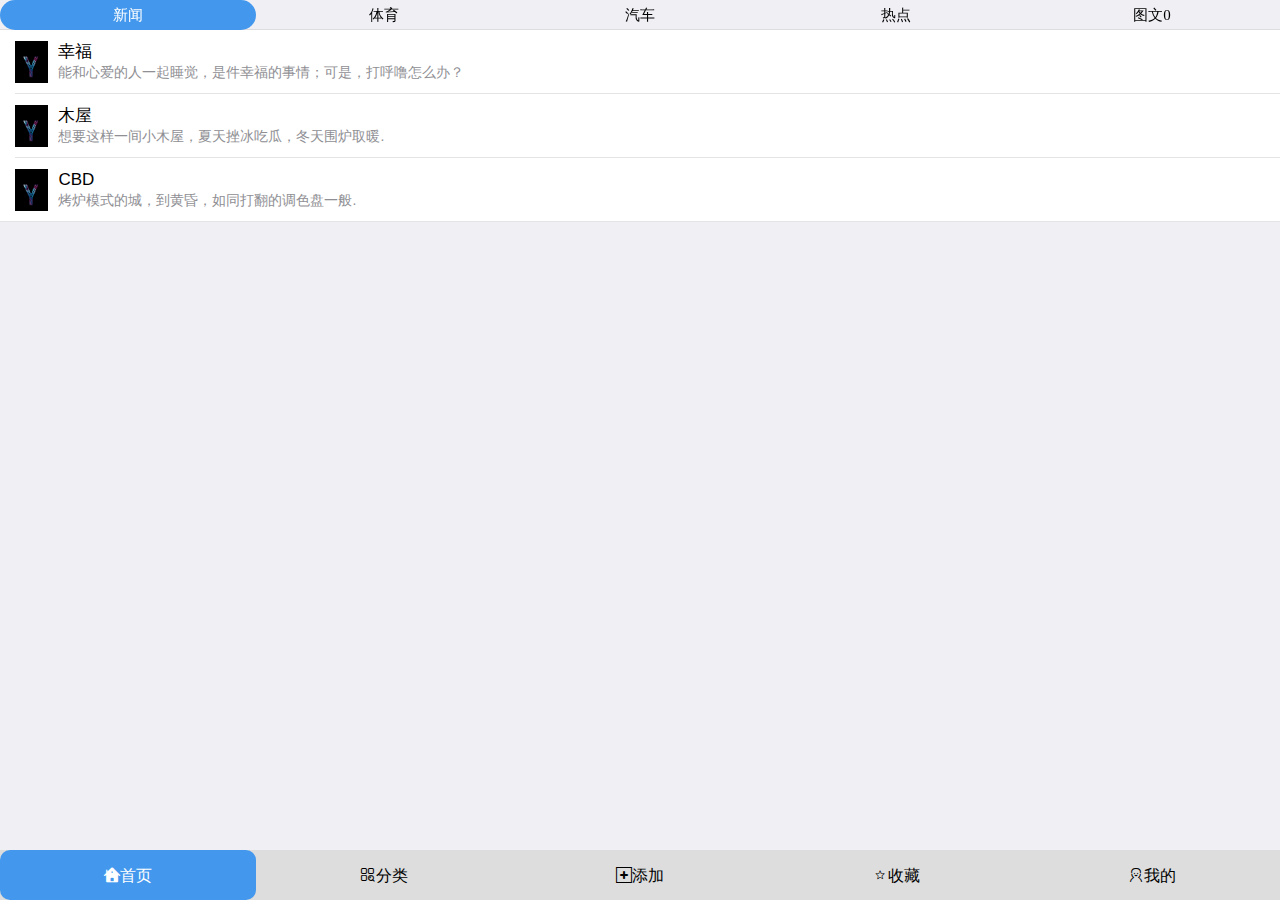
==== index.html @ 3edf787b "2018-09-27" ====
<!DOCTYPE html>
<html>
<head>
    <meta charset="utf-8">
    <meta name="viewport" content="width=device-width,initial-scale=1,minimum-scale=1,maximum-scale=1,user-scalable=no" />
    <title></title>
    <link href="css/mui.min.css" rel="stylesheet"/>
    <link href="css/index.css" rel="stylesheet"/>
    <link href="css/iconfont.css" rel="stylesheet"/>
</head>
<body>
    <footer>
		<ul class="cli">
			<li id="push/index.html" class="icon iconfont icon-shouye1 dem">首页</li>
			<li id="push/cate.html" class="icon iconfont icon-fenlei">分类</li>
			<li id="push/addnews.html" class="icon iconfont icon-tianjia">添加</li>
			<li id="push/collect.html" class="icon iconfont icon-shoucang">收藏</li>
			<li id="push/personal.html" class="icon iconfont icon-shouye">我的</li>
		</ul>
	</footer>
</body>
<script src="js/mui.min.js"></script>
<script src="js/jquery-3.2.1.js" type="text/javascript" charset="utf-8"></script>
<script src="js/index.js" type="text/javascript" charset="utf-8"></script>
</html>
---- css/index.css ----
*{
	margin: 0;
}
li{
	list-style-type:none;
}
footer ul{
	width: 100%;
	padding-left: 0px;
	position: absolute;
	bottom: 0px;
	background: #DDDDDD;
}
footer ul li{
	width: 20%;
	height: 50px;
	display: inline-block;
	line-height: 50px;
	text-align: center;
	font-family: "微软雅黑";
	font-size: 15px;
	float: left;
	border-radius: 10px;
}
footer ul .dem{
	background: #4398ed;
	color: #FFFFFF;
}
---- css/iconfont.css ----
@font-face {font-family: "iconfont";
  src: url('iconfont.eot?t=1520317919451'); /* IE9*/
  src: url('iconfont.eot?t=1520317919451#iefix') format('embedded-opentype'), /* IE6-IE8 */
  url('[data-uri]') format('woff'),
  url('iconfont.ttf?t=1520317919451') format('truetype'), /* chrome, firefox, opera, Safari, Android, iOS 4.2+*/
  url('iconfont.svg?t=1520317919451#iconfont') format('svg'); /* iOS 4.1- */
}

.iconfont {
  font-family:"iconfont" !important;
  font-size:16px;
  font-style:normal;
  -webkit-font-smoothing: antialiased;
  -moz-osx-font-smoothing: grayscale;
}

.icon-fenlei:before { content: "\e67b"; }

.icon-shouye:before { content: "\e615"; }

.icon-shoucang:before { content: "\e601"; }

.icon-tianjia:before { content: "\e617"; }

.icon-shouye1:before { content: "\e66f"; }
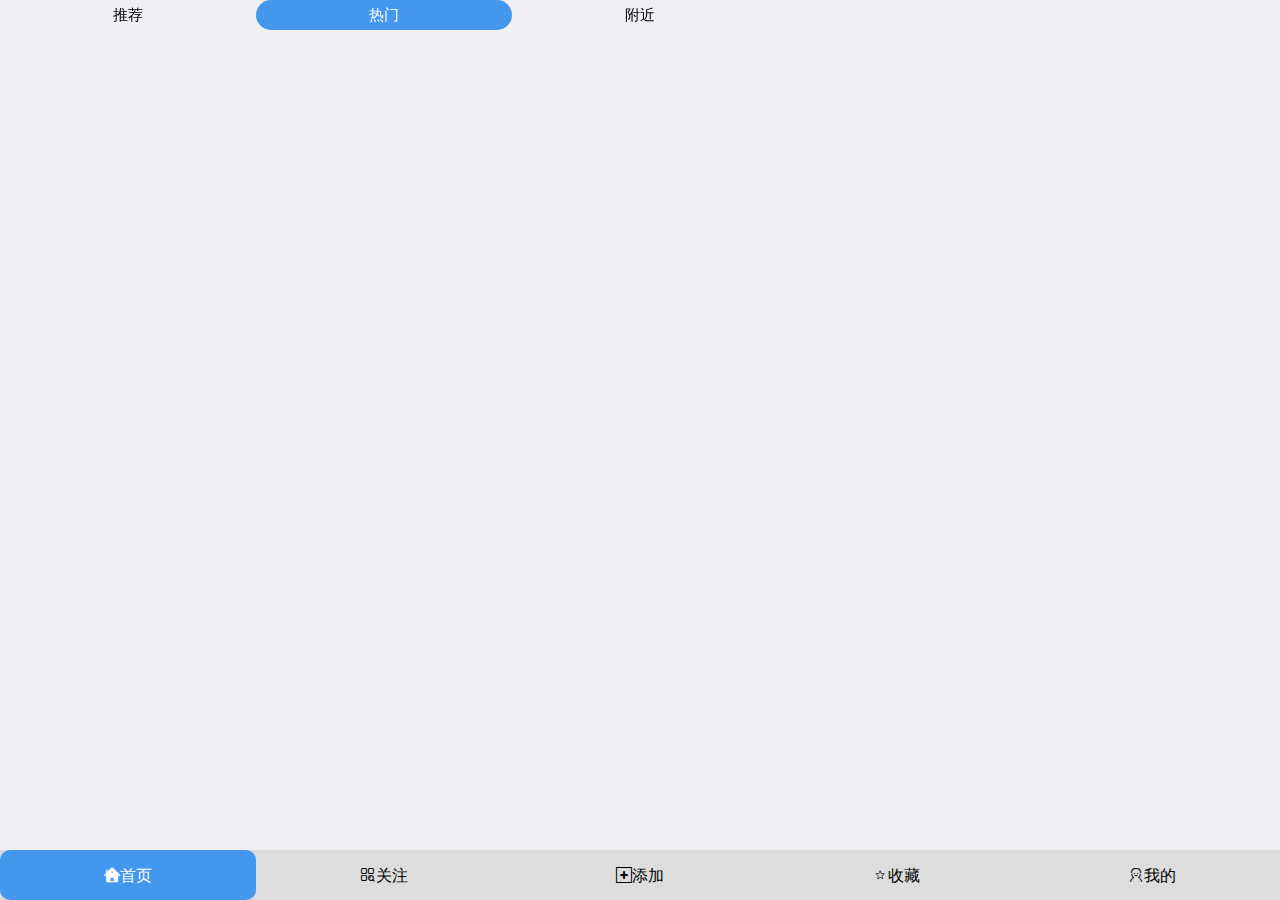
==== commit 79b9c369: "修改关注页面！" ====
--- a/index.html
+++ b/index.html
@@ -12,7 +12,7 @@
     <footer>
 		<ul class="cli">
 			<li id="push/index.html" class="icon iconfont icon-shouye1 dem">首页</li>
-			<li id="push/cate.html" class="icon iconfont icon-fenlei">分类</li>
+			<li id="push/follow_user_list.html" class="icon iconfont icon-fenlei">关注</li>
 			<li id="push/addnews.html" class="icon iconfont icon-tianjia">添加</li>
 			<li id="push/collect.html" class="icon iconfont icon-shoucang">收藏</li>
 			<li id="push/personal.html" class="icon iconfont icon-shouye">我的</li>
